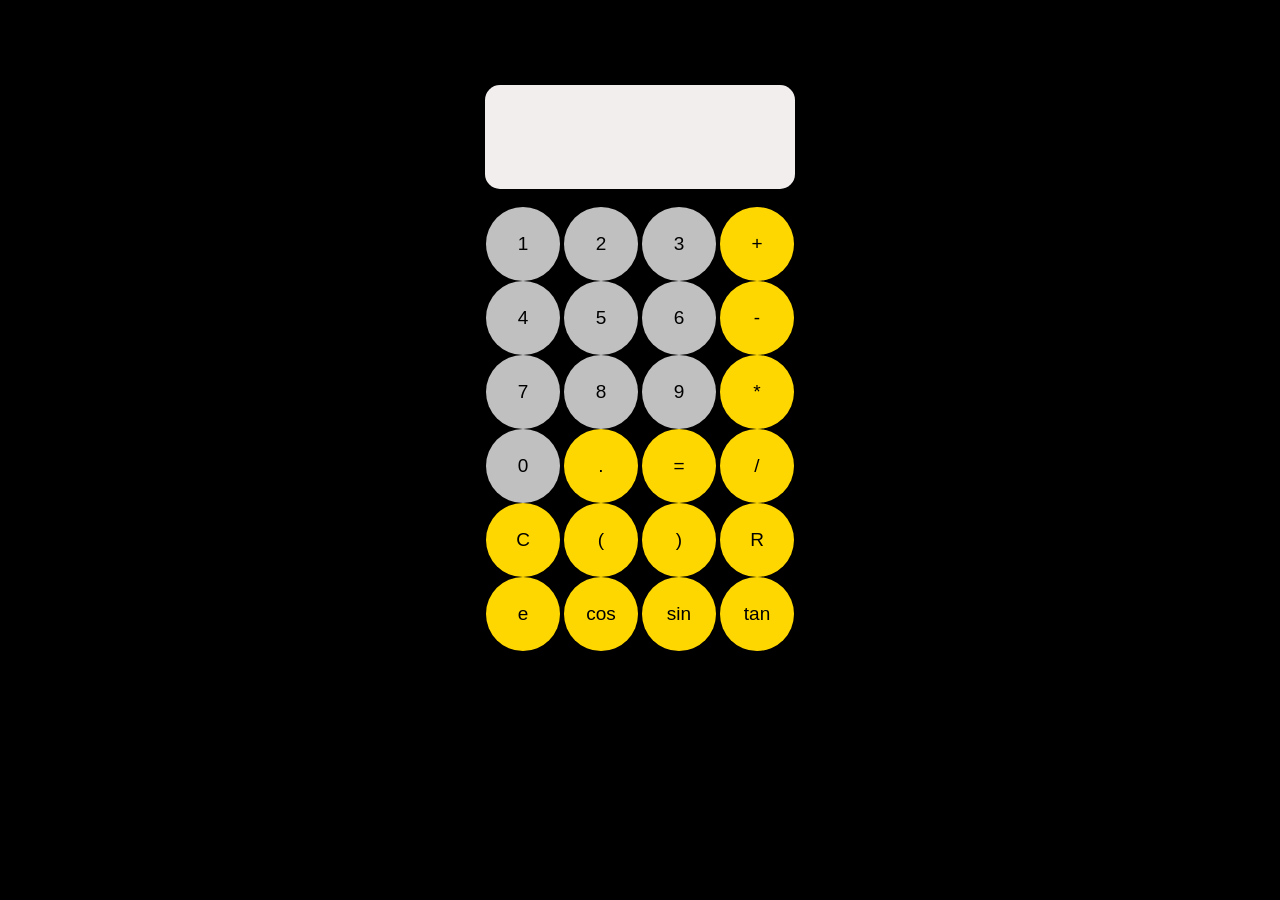
==== calculatrice.html @ 61af35c3 "change background" ====
<!DOCTYPE html>
	<html>
		<head>
			<title>Exercice</title>
			<meta name="viewport" content="width=device-width">
			<!--<link rel="stylesheet" rel="calculatrice.css">-->
			<style>
				button:focus {outline:0;}
				/* Appareance of the keys */
				.touche1 {
						width: 74px;
						height: 74px;
						border-radius: 40px;
						background-color: silver;
						border: silver 1px;
						font-size: 19px;
						}
				.touche2 {
						width: 74px;
						height: 74px;
						border-radius: 40px;
						background-color: gold;
						border: silver 1px;
						font-size: 19px;
						}
				/*Appareance of the screen */
				.rectangle {
						width: 280px;
						height: 74px;
						border-radius: 15px;
						background-color: #F3EEEE;
						font-size: 30px;
						padding: 15px;
						text-align: left;
						margin: auto;
						}
				/* Appareance of the background */
				body {
						background-color: black;
						padding: 10px 7px 7px 7px;
						}
				/* Appareance of the keys when clic */
				.touche1:active {
						background-color: white;
						}
				.touche2:active {
						background-color: white;
						}
			</style>
		</head>
		<body>
			<h2>Calculator</h2>
			
				<div class="fond">
					<div align="center" width="80%">
							<div class="rectangle" width="60px"><span id="demo"></span><br><span id="recap"></span></div><br>
								<div width="80%">
									<button type="button" onclick="addcharacter(1)" class="touche1">1</button>
									<button type="button" onclick="addcharacter(2)" class="touche1">2</button>
									<button type="button" onclick="addcharacter(3)" class="touche1">3</button>
									<button type="button" onclick="addoperator('+')" class="touche2">+</button>
								</div>
								<div width="80%">
									<button type="button" onclick="addcharacter(4)" class="touche1">4</button>
									<button type="button" onclick="addcharacter(5)" class="touche1">5</button>
									<button type="button" onclick="addcharacter(6)" class="touche1">6</button>
									<button type="button" onclick="addoperator('-')" class="touche2">-</button>
								</div>
								<div width="80%">
									<button type="button" onclick="addcharacter(7)" class="touche1">7</button>
									<button type="button" onclick="addcharacter(8)" class="touche1">8</button>
									<button type="button" onclick="addcharacter(9)" class="touche1">9</button>
									<button type="button" onclick="addoperator('*')" class="touche2">*</button>
								</div>
								<div width="80%">
									<button type="button" onclick="addcharacter(0)" class="touche1">0</button>
									<button type="button" onclick="addcharacter('.')" class="touche2">.</button>
									<button type="button" onclick="compute()" class="touche2">=</button>
									<button type="button" onclick="addoperator('/')" class="touche2">/</button>
								</div>
								<div width="80%">
									<button type="button" onclick="reset()" class="touche2">C</button>
									<button type="button" onclick="addcharacter('(')" class="touche2">(</button>
									<button type="button" onclick="addcharacter(')')" class="touche2">)</button>
									<button type="button" onclick="erase()" class="touche2">R</button>
								</div>
								<div width="80%">
									<button type="button" onclick="addcharacter('e')" class="touche2">e</button>
									<button type="button" onclick="addcharacter('cos(')" class="touche2">cos</button>
									<button type="button" onclick="addcharacter('sin(')" class="touche2">sin</button>
									<button type="button" onclick="addcharacter('tan(')" class="touche2">tan</button>
								</div>
					</div>

				<script>
					var calculation="";
	
					var display = document.getElementById("demo");
	
					var computed = false;
					
					var displayresult = document.getElementById("recap");
	
					function addcharacter(y){
						if (computed){
						reset();
						}
						if (display.offsetWidth > 260) {
						return;
						}
						calculation=calculation.concat(y);
						display.innerHTML = calculation;
						computed = false;
						
						}
	
					function addoperator(y){
						if (computed == false && display.offsetWidth > 260) {
						return;
						}
						calculation=calculation.concat(y);
						display.innerHTML = calculation;
						displayresult.innerHTML = "";
						computed = false;
						 
						}
						
					function compute(){
						calculation=calculation.replace('cos', 'Math.cos');
						calculation=calculation.replace('sin', 'Math.sin');
						calculation=calculation.replace('tan', 'Math.tan');
						var result=eval(calculation);
						displayresult.innerHTML = "= " + result;
						calculation = String(result);
						computed = true;
						
						if (displayresult.offsetWidth > 260){
							displayresult.innerHTML = "= " + result.toExponential(4);
							calculation = result.toExponential(4);
						}
						
						
						}
		
					function reset(){
						display.innerHTML = "";
						calculation = "";
						displayresult.innerHTML = "";
						}
	
					function erase(){
						var back = calculation.slice(0, -1);
						display.innerHTML = back;
						calculation = back;
						}
						
					function event(e) {
						switch ( e.key ) {
							case "1":
								addcharacter(1);
								break;
							case "2":
								addcharacter(2);
								break;
							case "3":
								addcharacter(3);
								break;
							case "+":
								addoperator("+");
								break;
							case "4":
								addcharacter(4);
								break;
							case "5":
								addcharacter(5);
								break;
							case "6":
								addcharacter(6);
								break;
							case "-":
								addoperator("-");
								break;
							case "7":
								addcharacter(7);
								break;
							case "8":
								addcharacter(8);
								break;
							case "9":
								addcharacter(9);
								break;
							case "*":
								addoperator("*");
								break;
							case "0":
								addcharacter(0);
								break;
							case ",":
								addcharacter(",");
								break;
							case "/":
								addoperator("/");
								break;
							case "(":
								addcharacter("(");
								break;
							case ")":
								addcharacter(")");
								break;
							case "e":
								addcharacter("e");
								break;
							case "c":
								addcharacter("c");
								break;
							case "o":
								addcharacter("o");
								break;
							case "s":
								addcharacter("s");
								break;
						}
						
						switch ( e.keyCode ) {
							case 13:
								compute();
								break;
							case 46:
								reset();
								break;
							case 8:
								erase();
								break;
						}
					}
					
					document.addEventListener("keypress", event, false);	
					</script>
				</div>

			</body>
		</html>
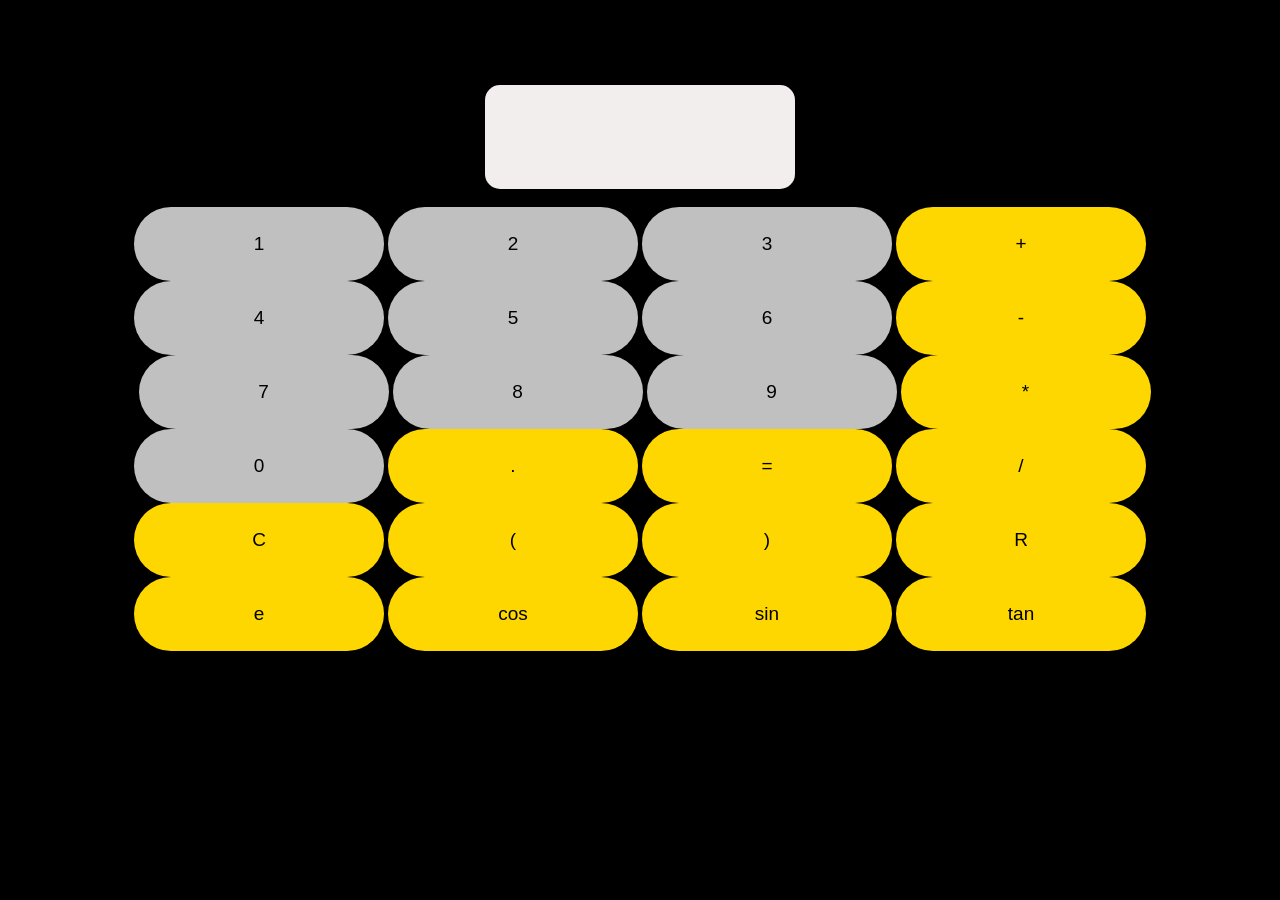
==== commit d1dd8018: "change buttons" ====
--- a/calculatrice.html
+++ b/calculatrice.html
@@ -8,20 +8,22 @@
 				button:focus {outline:0;}
 				/* Appareance of the keys */
 				.touche1 {
-						width: 74px;
+						width: 20%;
 						height: 74px;
 						border-radius: 40px;
 						background-color: silver;
 						border: silver 1px;
 						font-size: 19px;
+						display: inline-block;
 						}
 				.touche2 {
-						width: 74px;
+						width: 20%;
 						height: 74px;
 						border-radius: 40px;
 						background-color: gold;
 						border: silver 1px;
 						font-size: 19px;
+						display: inline-block;
 						}
 				/*Appareance of the screen */
 				.rectangle {
@@ -67,7 +69,7 @@
 									<button type="button" onclick="addoperator('-')" class="touche2">-</button>
 								</div>
 								<div width="80%">
-									<button type="button" onclick="addcharacter(7)" class="touche1">7</button>
+									><button type="button" onclick="addcharacter(7)" class="touche1">7</button>
 									<button type="button" onclick="addcharacter(8)" class="touche1">8</button>
 									<button type="button" onclick="addcharacter(9)" class="touche1">9</button>
 									<button type="button" onclick="addoperator('*')" class="touche2">*</button>
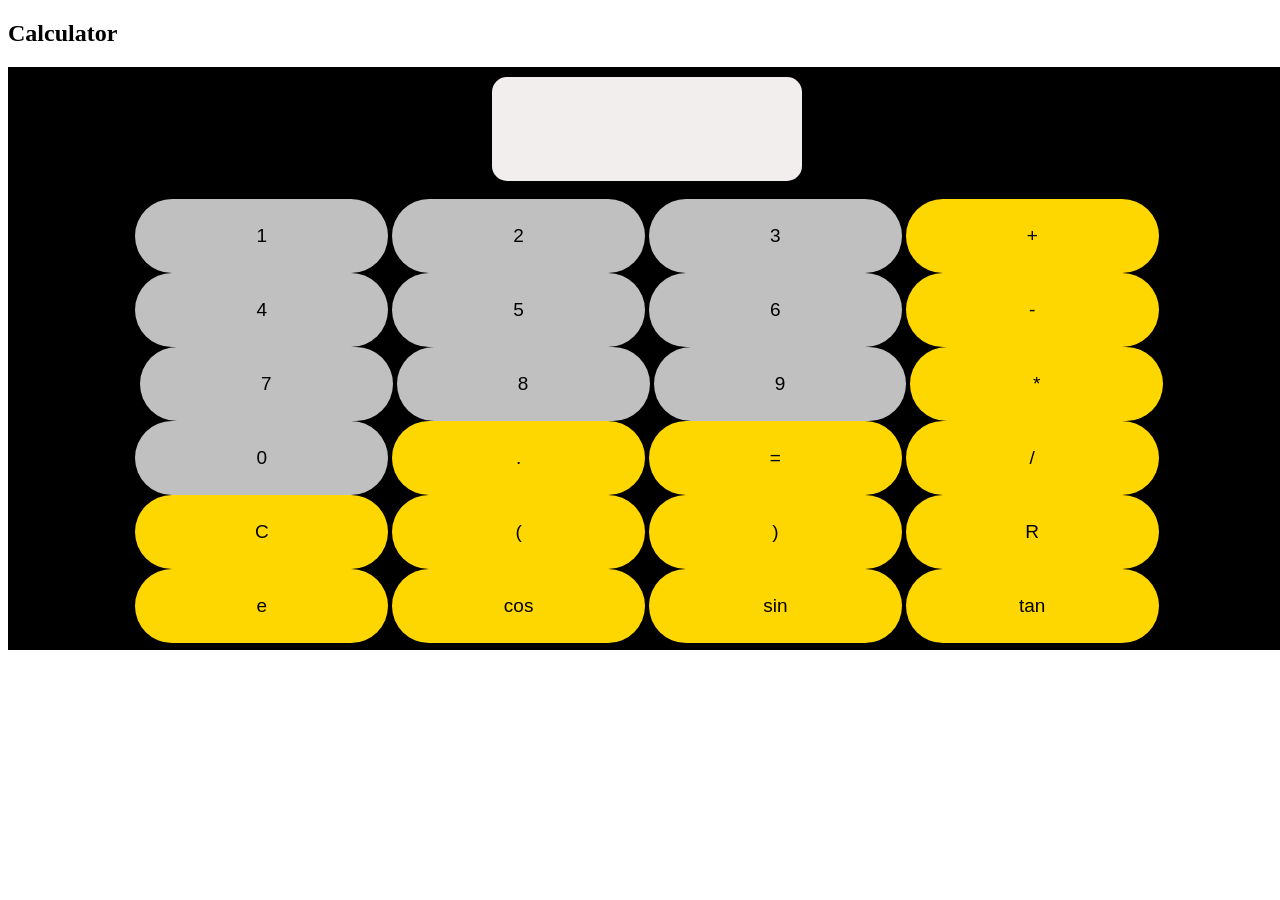
==== commit 114370b1: "change fond" ====
--- a/calculatrice.html
+++ b/calculatrice.html
@@ -37,9 +37,11 @@
 						margin: auto;
 						}
 				/* Appareance of the background */
-				body {
+				.fond {
 						background-color: black;
 						padding: 10px 7px 7px 7px;
+						text-align: center;
+						width: 100%;
 						}
 				/* Appareance of the keys when clic */
 				.touche1:active {
@@ -54,7 +56,6 @@
 			<h2>Calculator</h2>
 			
 				<div class="fond">
-					<div align="center" width="80%">
 							<div class="rectangle" width="60px"><span id="demo"></span><br><span id="recap"></span></div><br>
 								<div width="80%">
 									<button type="button" onclick="addcharacter(1)" class="touche1">1</button>
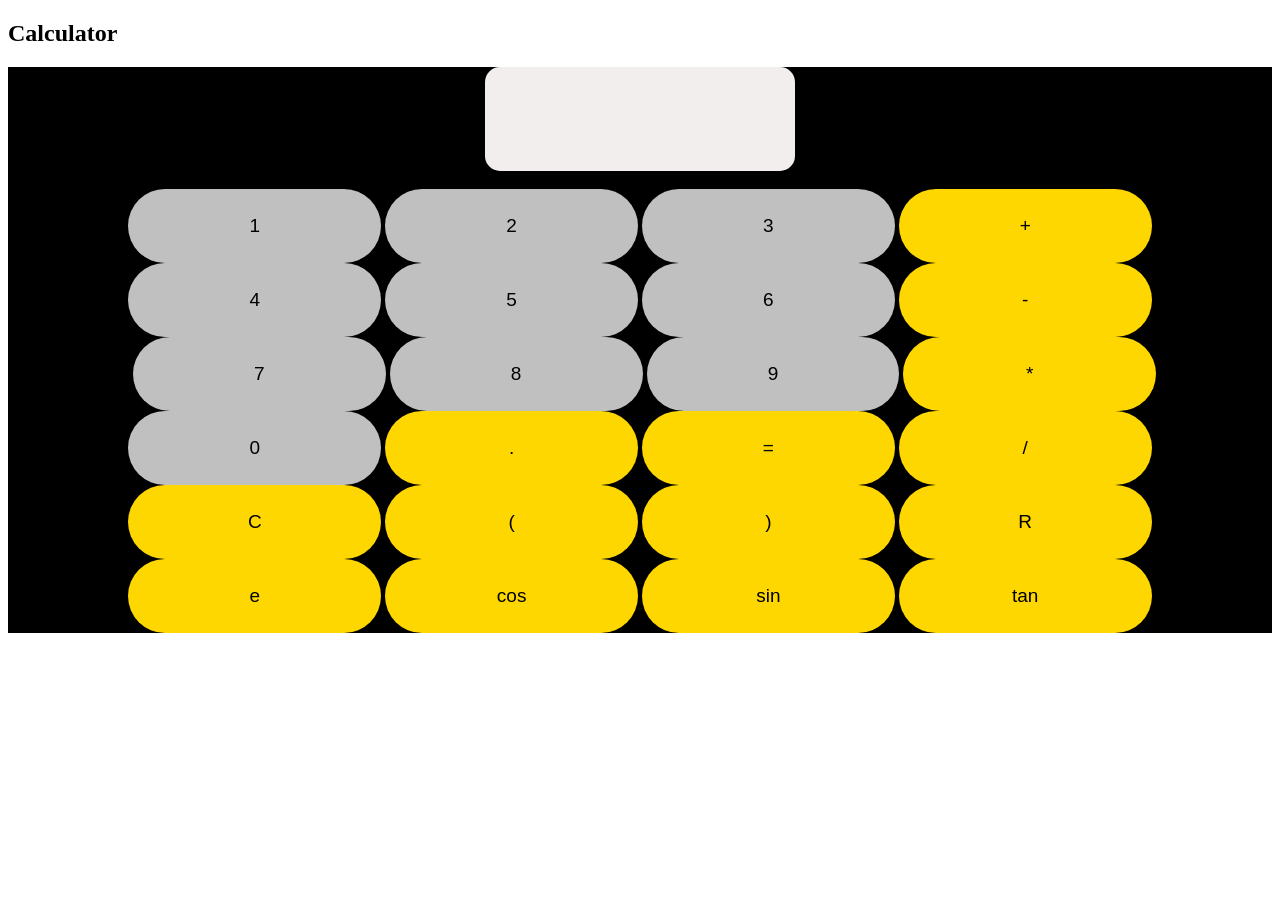
==== commit 3d66ed62: "change" ====
--- a/calculatrice.html
+++ b/calculatrice.html
@@ -39,7 +39,6 @@
 				/* Appareance of the background */
 				.fond {
 						background-color: black;
-						padding: 10px 7px 7px 7px;
 						text-align: center;
 						width: 100%;
 						}
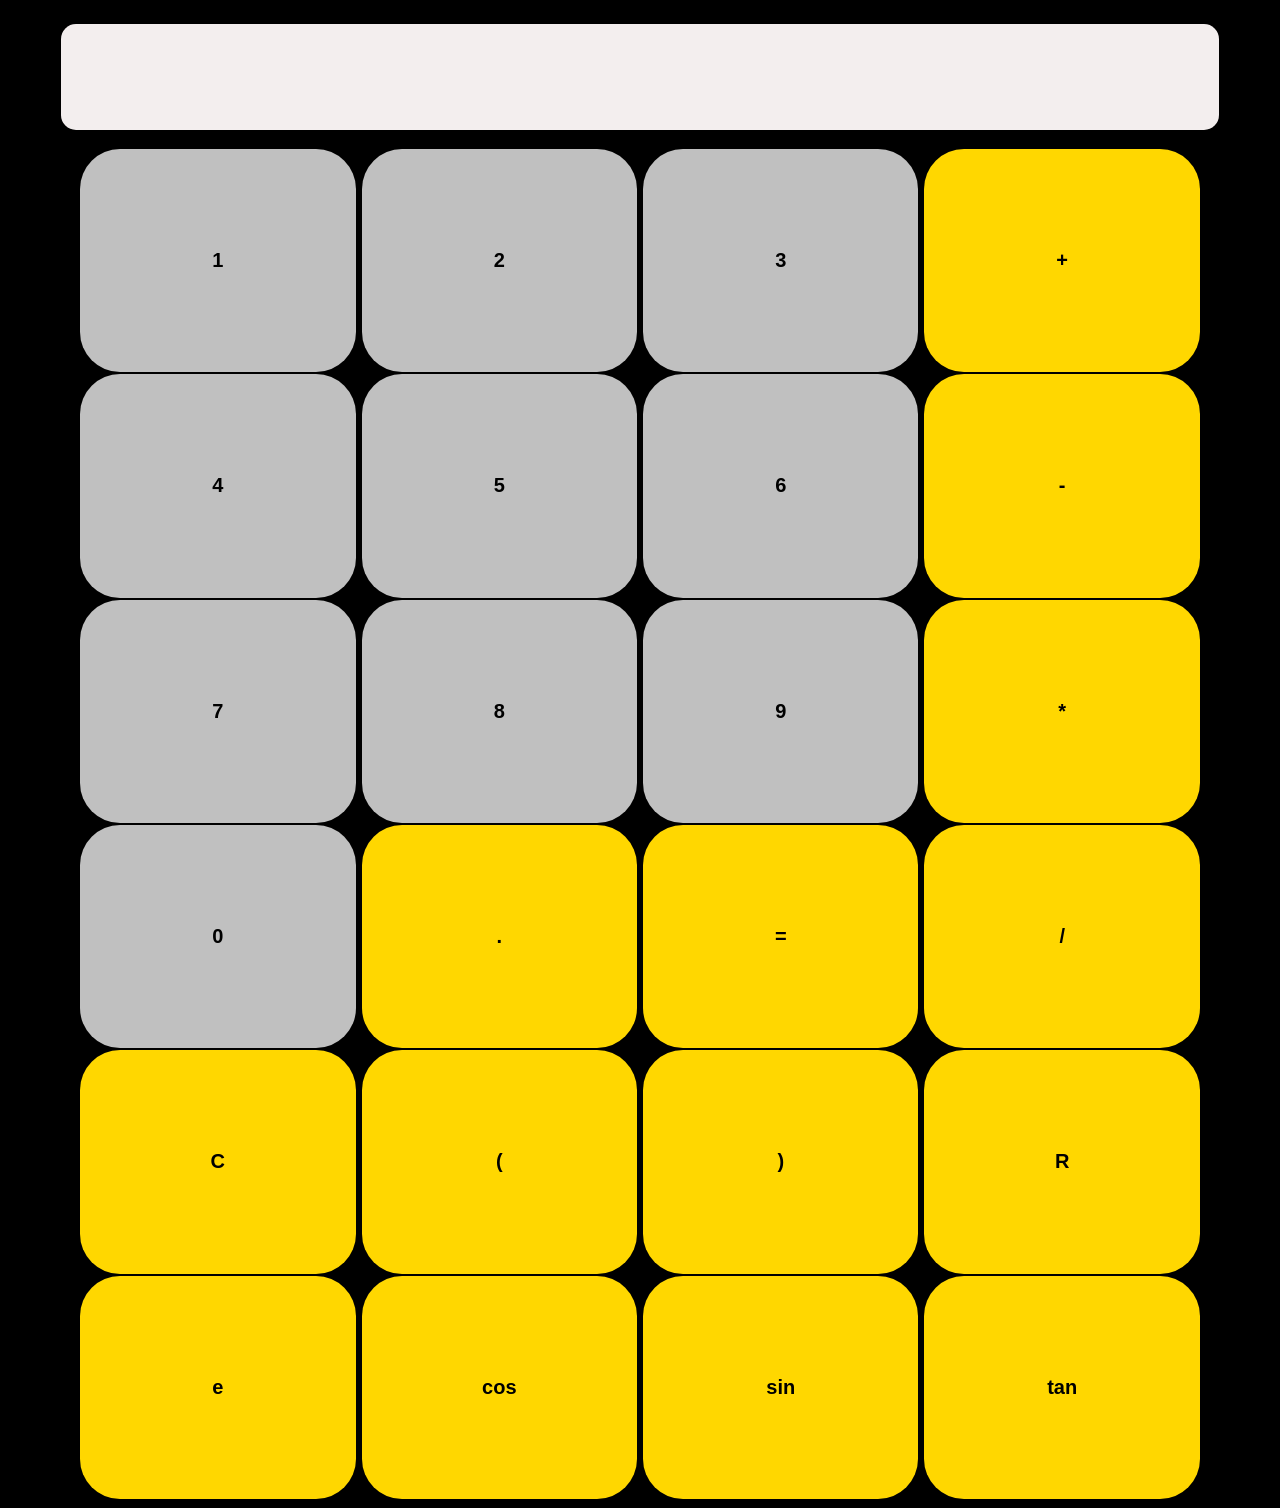
==== commit c253d505: "More adpatations to phone" ====
--- a/calculatrice.html
+++ b/calculatrice.html
@@ -8,39 +8,52 @@
 				button:focus {outline:0;}
 				/* Appareance of the keys */
 				.touche1 {
-						width: 20%;
-						height: 74px;
+						width: 22%;
 						border-radius: 40px;
 						background-color: silver;
-						border: silver 1px;
-						font-size: 19px;
+						position: relative;
 						display: inline-block;
+						margin-top: 46%;
+						margin-bottom: 46%;
+						margin: 1px;
+						border: gold 1px;
+						padding: 8% 0% 8% 0%;
+						}
+				#nombre {
+						text-align: center;
+						vertical-align: middle;
+						font-size: 20px;
+						font-weight: bold;
 						}
 				.touche2 {
-						width: 20%;
-						height: 74px;
+						width: 22%;
 						border-radius: 40px;
 						background-color: gold;
 						border: silver 1px;
-						font-size: 19px;
+						position: relative;
 						display: inline-block;
+						margin-top: 46%;
+						margin-bottom: 46%;
+						margin: 1px;
+						padding: 8% 0% 8% 0%;
 						}
 				/*Appareance of the screen */
 				.rectangle {
-						width: 280px;
+						width: 90%;
 						height: 74px;
 						border-radius: 15px;
 						background-color: #F3EEEE;
 						font-size: 30px;
-						padding: 15px;
+						padding: 16px;
 						text-align: left;
 						margin: auto;
 						}
 				/* Appareance of the background */
-				.fond {
+				body {
 						background-color: black;
 						text-align: center;
-						width: 100%;
+						padding: 16px 6px 0px 6px;
+						height: 100%;
 						}
 				/* Appareance of the keys when clic */
 				.touche1:active {
@@ -52,45 +65,43 @@
 			</style>
 		</head>
 		<body>
-			<h2>Calculator</h2>
-			
-				<div class="fond">
-							<div class="rectangle" width="60px"><span id="demo"></span><br><span id="recap"></span></div><br>
-								<div width="80%">
-									<button type="button" onclick="addcharacter(1)" class="touche1">1</button>
-									<button type="button" onclick="addcharacter(2)" class="touche1">2</button>
-									<button type="button" onclick="addcharacter(3)" class="touche1">3</button>
-									<button type="button" onclick="addoperator('+')" class="touche2">+</button>
-								</div>
-								<div width="80%">
-									<button type="button" onclick="addcharacter(4)" class="touche1">4</button>
-									<button type="button" onclick="addcharacter(5)" class="touche1">5</button>
-									<button type="button" onclick="addcharacter(6)" class="touche1">6</button>
-									<button type="button" onclick="addoperator('-')" class="touche2">-</button>
-								</div>
-								<div width="80%">
-									><button type="button" onclick="addcharacter(7)" class="touche1">7</button>
-									<button type="button" onclick="addcharacter(8)" class="touche1">8</button>
-									<button type="button" onclick="addcharacter(9)" class="touche1">9</button>
-									<button type="button" onclick="addoperator('*')" class="touche2">*</button>
-								</div>
-								<div width="80%">
-									<button type="button" onclick="addcharacter(0)" class="touche1">0</button>
-									<button type="button" onclick="addcharacter('.')" class="touche2">.</button>
-									<button type="button" onclick="compute()" class="touche2">=</button>
-									<button type="button" onclick="addoperator('/')" class="touche2">/</button>
-								</div>
-								<div width="80%">
-									<button type="button" onclick="reset()" class="touche2">C</button>
-									<button type="button" onclick="addcharacter('(')" class="touche2">(</button>
-									<button type="button" onclick="addcharacter(')')" class="touche2">)</button>
-									<button type="button" onclick="erase()" class="touche2">R</button>
-								</div>
-								<div width="80%">
-									<button type="button" onclick="addcharacter('e')" class="touche2">e</button>
-									<button type="button" onclick="addcharacter('cos(')" class="touche2">cos</button>
-									<button type="button" onclick="addcharacter('sin(')" class="touche2">sin</button>
-									<button type="button" onclick="addcharacter('tan(')" class="touche2">tan</button>
+			<div class="fond">
+							<div class="rectangle"><span id="demo"></span><br><span id="recap"></span></div><br>
+								<div width="90%">
+									<button type="button" onclick="addcharacter(1)" class="touche1"><span id="nombre">1</span></button>
+									<button type="button" onclick="addcharacter(2)" class="touche1"><span id="nombre">2</span></button>
+									<button type="button" onclick="addcharacter(3)" class="touche1"><span id="nombre">3</span></button>
+									<button type="button" onclick="addoperator('+')" class="touche2"><span id="nombre">+</span></button>
+								</div>
+								<div width="90%">
+									<button type="button" onclick="addcharacter(4)" class="touche1"><span id="nombre">4</span></button>
+									<button type="button" onclick="addcharacter(5)" class="touche1"><span id="nombre">5</span></button>
+									<button type="button" onclick="addcharacter(6)" class="touche1"><span id="nombre">6</span></button>
+									<button type="button" onclick="addoperator('-')" class="touche2"><span id="nombre">-</span></button>
+								</div>
+								<div width="90%">
+									<button type="button" onclick="addcharacter(7)" class="touche1"><span id="nombre">7</span></button>
+									<button type="button" onclick="addcharacter(8)" class="touche1"><span id="nombre">8</span></button>
+									<button type="button" onclick="addcharacter(9)" class="touche1"><span id="nombre">9</span></button>
+									<button type="button" onclick="addoperator('*')" class="touche2"><span id="nombre">*</span></button>
+								</div>
+								<div width="90%">
+									<button type="button" onclick="addcharacter(0)" class="touche1"><span id="nombre">0</span></button>
+									<button type="button" onclick="addcharacter('.')" class="touche2"><span id="nombre">.</span></button>
+									<button type="button" onclick="compute()" class="touche2"><span id="nombre">=</span></button>
+									<button type="button" onclick="addoperator('/')" class="touche2"><span id="nombre">/</span></button>
+								</div>
+								<div width="90%">
+									<button type="button" onclick="reset()" class="touche2"><span id="nombre">C</span></button>
+									<button type="button" onclick="addcharacter('(')" class="touche2"><span id="nombre">(</span></button>
+									<button type="button" onclick="addcharacter(')')" class="touche2"><span id="nombre">)</span></button>
+									<button type="button" onclick="erase()" class="touche2"><span id="nombre">R</span></button>
+								</div>
+								<div width="90%">
+									<button type="button" onclick="addcharacter('e')" class="touche2"><span id="nombre">e</span></button>
+									<button type="button" onclick="addcharacter('cos(')" class="touche2"><span id="nombre">cos</span></button>
+									<button type="button" onclick="addcharacter('sin(')" class="touche2"><span id="nombre">sin</span></button>
+									<button type="button" onclick="addcharacter('tan(')" class="touche2"><span id="nombre">tan</span></button>
 								</div>
 					</div>
 
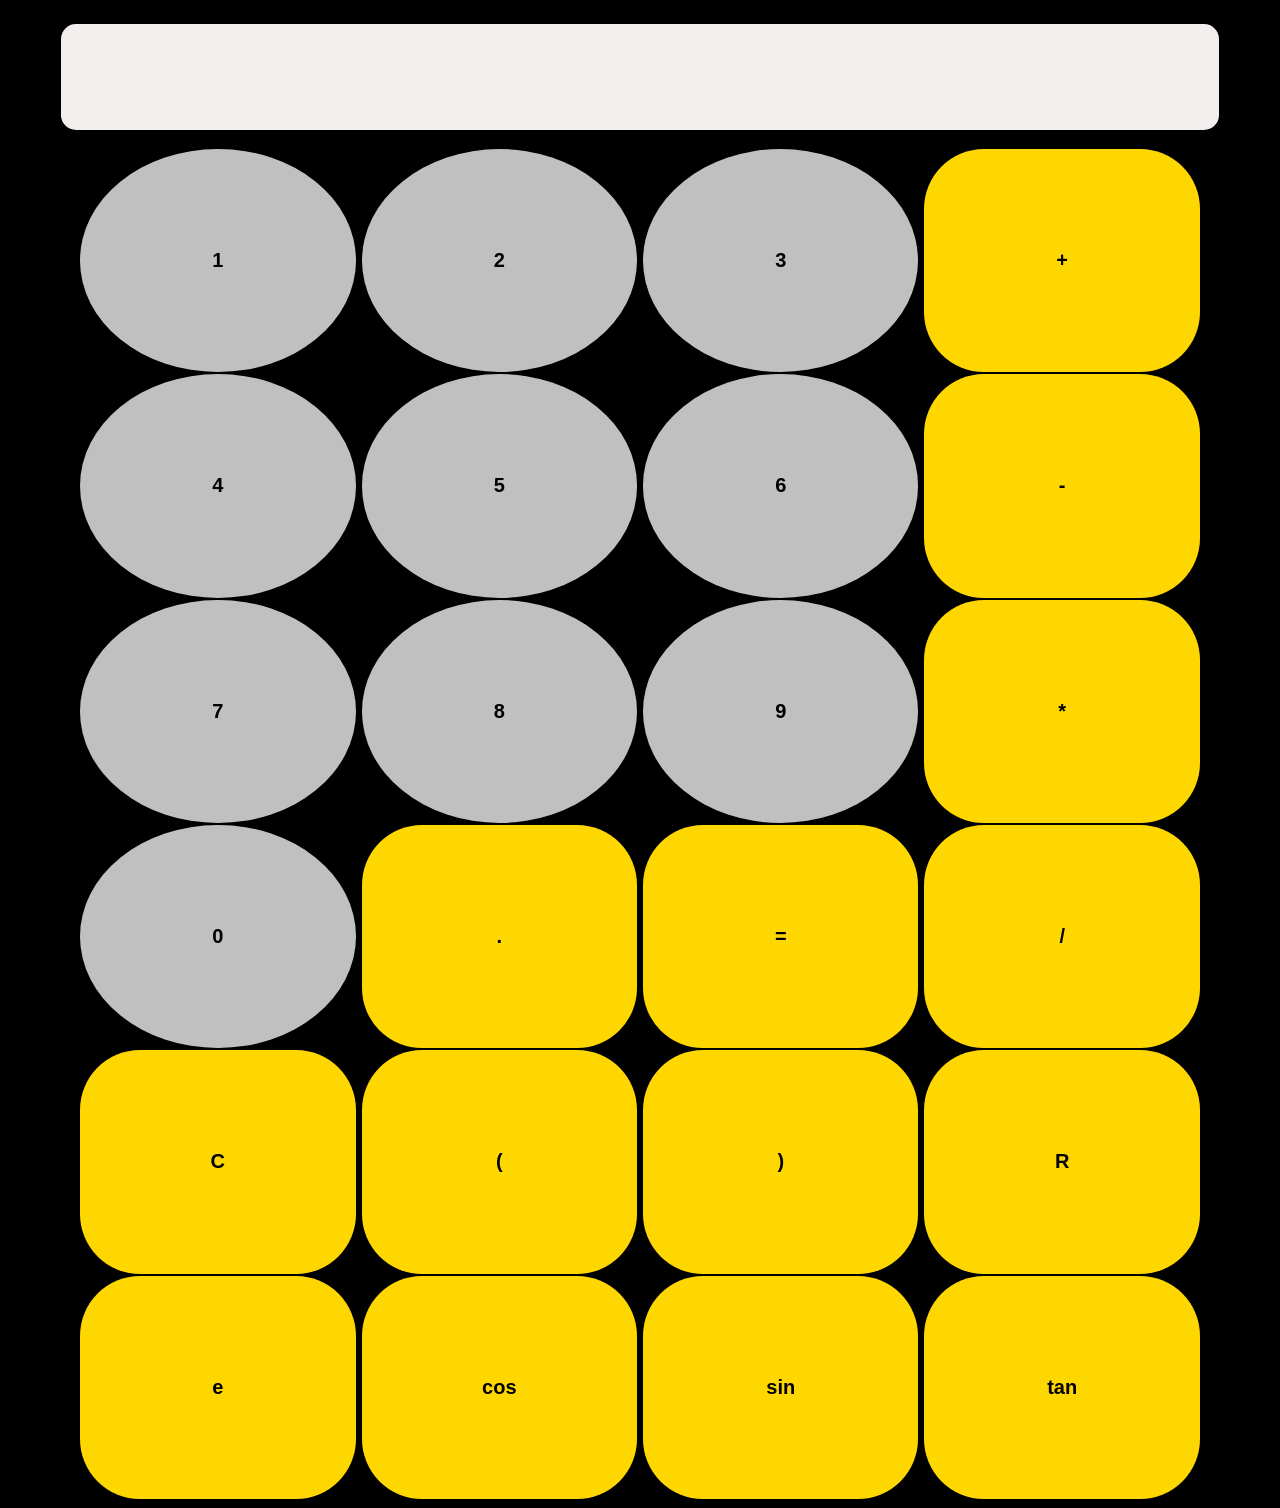
==== commit b7a00477: "changement border radius touche" ====
--- a/calculatrice.html
+++ b/calculatrice.html
@@ -9,7 +9,7 @@
 				/* Appareance of the keys */
 				.touche1 {
 						width: 22%;
-						border-radius: 40px;
+						border-radius: 60%;
 						background-color: silver;
 						position: relative;
 						display: inline-block;
@@ -27,7 +27,7 @@
 						}
 				.touche2 {
 						width: 22%;
-						border-radius: 40px;
+						border-radius: 60px;
 						background-color: gold;
 						border: silver 1px;
 						position: relative;
